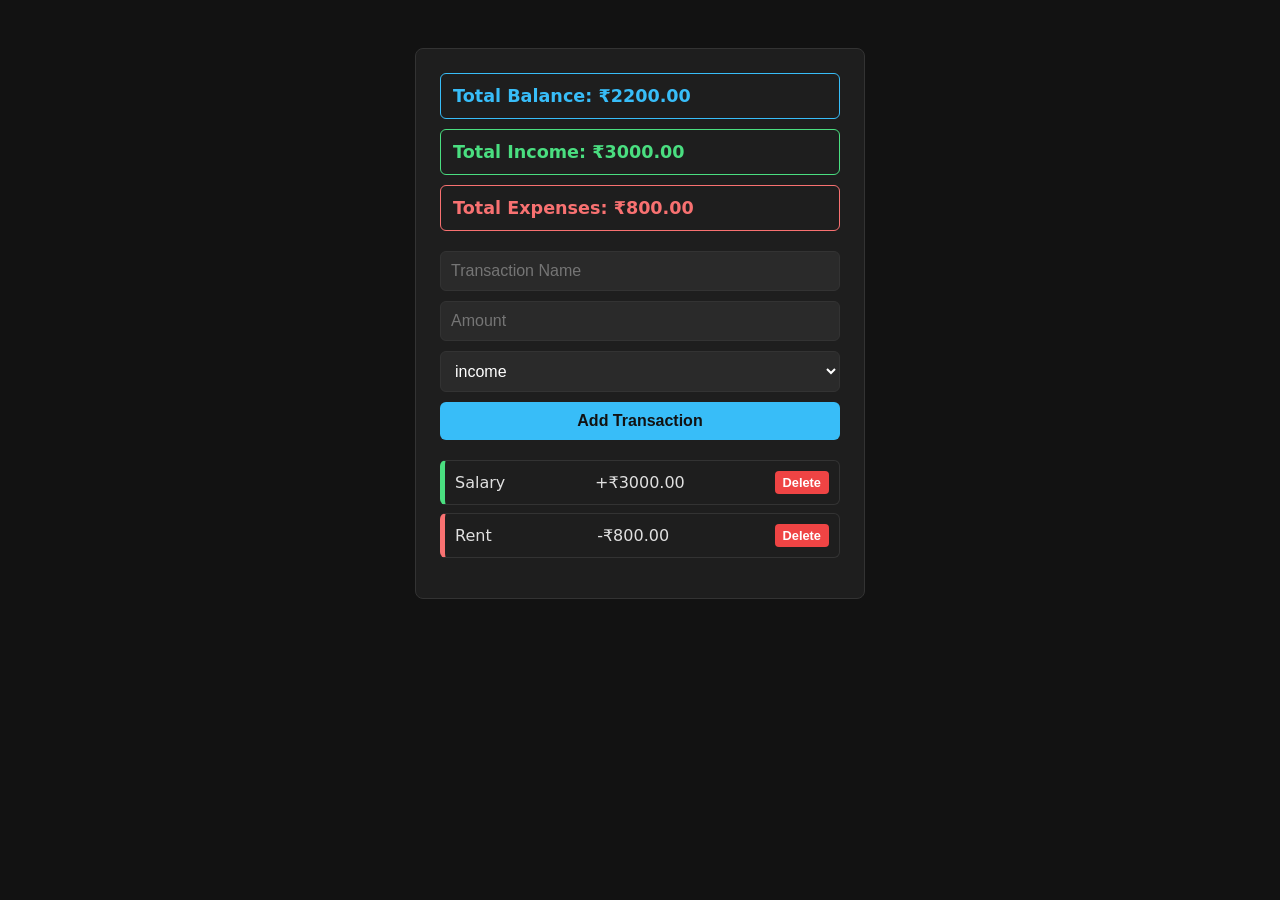
==== index.html @ 2634468b "Feat: Complete Phase 1 layout and Phase 2 core JS CRUD logic" ====
<!DOCTYPE html>
<html lang="en">
<head>
    <meta charset="UTF-8">
    <meta name="viewport" content="width=device-width, initial-scale=1.0">
    <title>Expense Tracker</title>
    <link rel="stylesheet" href="styles.css">
</head>
<body>
    <main>
        <!-- Dashboard Section -->
        <section>
            <div id="total-balance">Total Balance: ₹0.00</div>
            <div id="total-income">Total Income: ₹0.00</div>
            <div id="total-expense">Total Expenses: ₹0.00</div>
        </section>

        <!-- Entry Form -->
        <form id="transaction-form">
            <input type="text" id="text" placeholder="Transaction Name" required>
            <input type="number" id="amount" placeholder="Amount" step="0.01" required>
            <select id="type" required>
                <option value="income">income</option>
                <option value="expense">expense</option>
            </select>
            <button type="submit">Add Transaction</button>
        </form>

        <!-- Transaction List -->
        <ul id="transaction-list"></ul>
    </main>

    <script src="app.js"></script>
</body>
</html>
---- styles.css ----
/* Base Styling & Dark Theme */
body {
    background-color: #121212;
    color: #e0e0e0;
    font-family: system-ui, -apple-system, sans-serif;
    display: flex;
    justify-content: center;
    padding: 40px 20px;
}

main {
    width: 100%;
    max-width: 400px;
    border: 1px solid #333;
    border-radius: 8px;
    padding: 24px;
    background-color: #1e1e1e;
}

/* Dashboard Section (Stack Layout with border outlines) */
section {
    display: flex;
    flex-direction: column;
    gap: 10px;
    margin-bottom: 20px;
}

#total-balance, #total-income, #total-expense {
    padding: 12px;
    border: 1px solid #333;
    border-radius: 6px;
    font-size: 1.1rem;
    font-weight: bold;
}

#total-balance {
    color: #38bdf8;
    border-color: #38bdf8;
}

#total-income {
    color: #4ade80;
    border-color: #4ade80;
}

#total-expense {
    color: #f87171;
    border-color: #f87171;
}

/* Entry Form */
#transaction-form {
    display: flex;
    flex-direction: column;
    gap: 10px;
    margin-bottom: 20px;
}

input, select, button {
    padding: 10px;
    border: 1px solid #333;
    border-radius: 6px;
    background-color: #2a2a2a;
    color: #fff;
    font-size: 1rem;
    outline: none;
}

button {
    background-color: #38bdf8;
    color: #121212;
    font-weight: bold;
    cursor: pointer;
    border: none;
}

button:hover {
    background-color: #0ea5e9;
}

/* Transaction List */
#transaction-list {
    list-style: none;
    padding: 0;
    display: flex;
    flex-direction: column;
    gap: 8px;
}

#transaction-list li {
    display: flex;
    justify-content: space-between;
    align-items: center;
    padding: 10px;
    border: 1px solid #333;
    border-radius: 6px;
}

#transaction-list li.income-item {
    border-left: 5px solid #4ade80;
}

#transaction-list li.expense-item {
    border-left: 5px solid #f87171;
}

#transaction-list button {
    padding: 4px 8px;
    background-color: #ef4444;
    color: #fff;
    font-size: 0.8rem;
    cursor: pointer;
    border-radius: 4px;
    border: none;
}

#transaction-list button:hover {
    background-color: #dc2626;
}
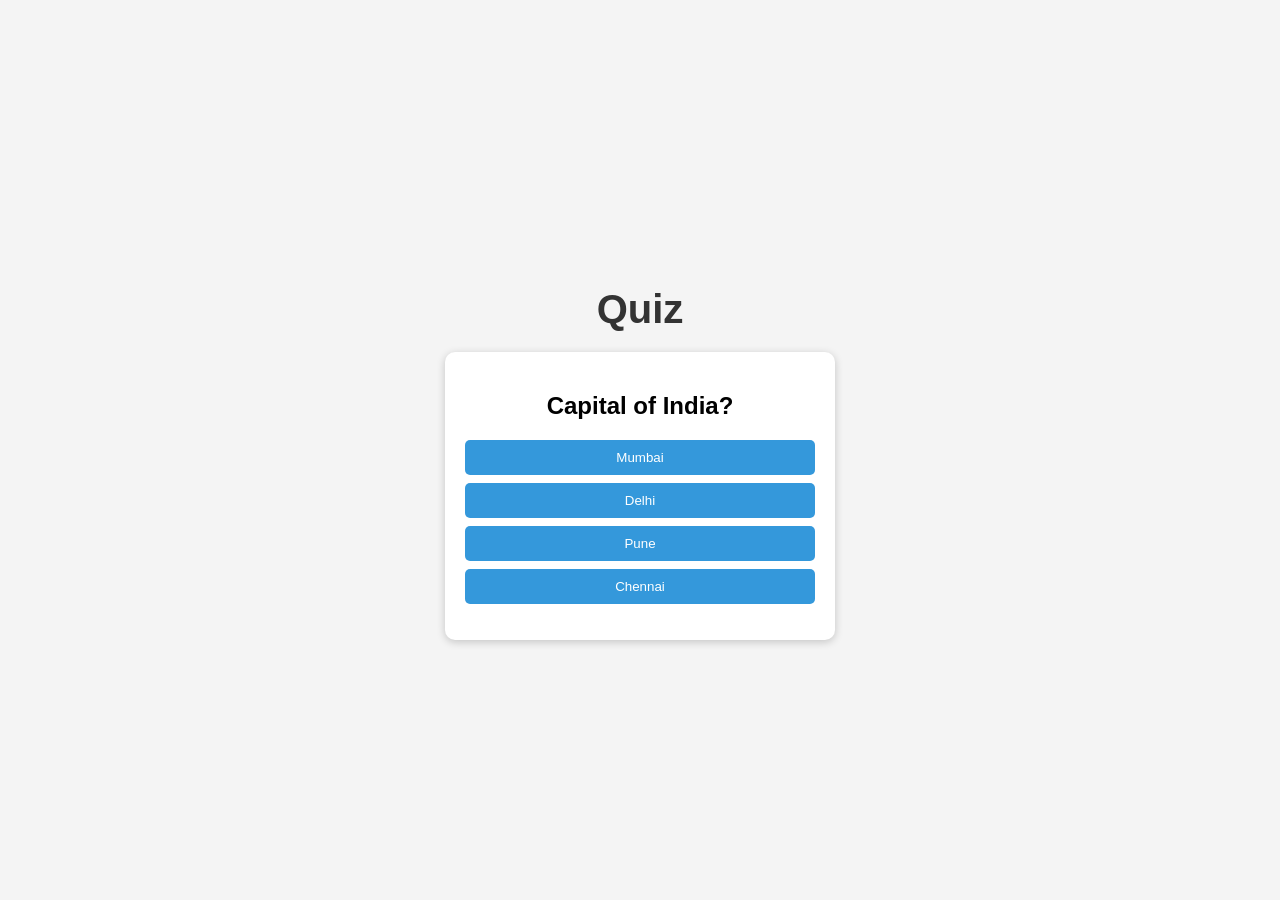
==== commit daac1223: "Add files via upload" ====
--- a/index.html
+++ b/index.html
@@ -3,33 +3,16 @@
 <head>
     <meta charset="UTF-8">
     <meta name="viewport" content="width=device-width, initial-scale=1.0">
-    <title>Expense Tracker</title>
-    <link rel="stylesheet" href="styles.css">
+    <title>Document</title>
+    <link rel="stylesheet" href="index.css">
 </head>
+<script src="index.js" defer></script>
 <body>
-    <main>
-        <!-- Dashboard Section -->
-        <section>
-            <div id="total-balance">Total Balance: ₹0.00</div>
-            <div id="total-income">Total Income: ₹0.00</div>
-            <div id="total-expense">Total Expenses: ₹0.00</div>
-        </section>
-
-        <!-- Entry Form -->
-        <form id="transaction-form">
-            <input type="text" id="text" placeholder="Transaction Name" required>
-            <input type="number" id="amount" placeholder="Amount" step="0.01" required>
-            <select id="type" required>
-                <option value="income">income</option>
-                <option value="expense">expense</option>
-            </select>
-            <button type="submit">Add Transaction</button>
-        </form>
-
-        <!-- Transaction List -->
-        <ul id="transaction-list"></ul>
-    </main>
-
-    <script src="app.js"></script>
+    <h1>Quiz</h1>
+    <div class="quiz-box">
+        <h2 id="question"></h2>
+        <div id="options"></div>
+        <p id="result"></p>
+    </div>
 </body>
 </html>
--- a/index.css
+++ b/index.css
@@ -0,0 +1,57 @@
+body{
+        font-family: Arial, sans-serif;
+        background: #f4f4f4;
+        display: flex;
+        justify-content: center;
+        align-items: center;
+        height: 100vh;
+    }
+
+    .quiz-box{
+        background: white;
+        padding: 20px;
+        width: 350px;
+        border-radius: 10px;
+        box-shadow: 0 2px 8px rgba(0,0,0,0.2);
+        text-align: center;
+    }
+
+    h2{
+        margin-bottom: 20px;
+    }
+
+    button{
+        display: block;
+        width: 100%;
+        padding: 10px;
+        margin: 8px 0;
+        border: none;
+        border-radius: 5px;
+        background: #3498db;
+        color: white;
+        cursor: pointer;
+    }
+
+    button:hover{
+        background: #2980b9;
+    }
+
+    #result{
+        margin-top: 15px;
+        font-weight: bold;
+    }
+    h1 {
+    text-align: center;
+    font-size: 40px;
+    color: #333;
+    margin-bottom: 20px;
+}
+body {
+    display: flex;
+    flex-direction: column;
+    justify-content: center;
+    align-items: center;
+    min-height: 100vh;
+    margin: 0;
+    background: #f4f4f4;
+}
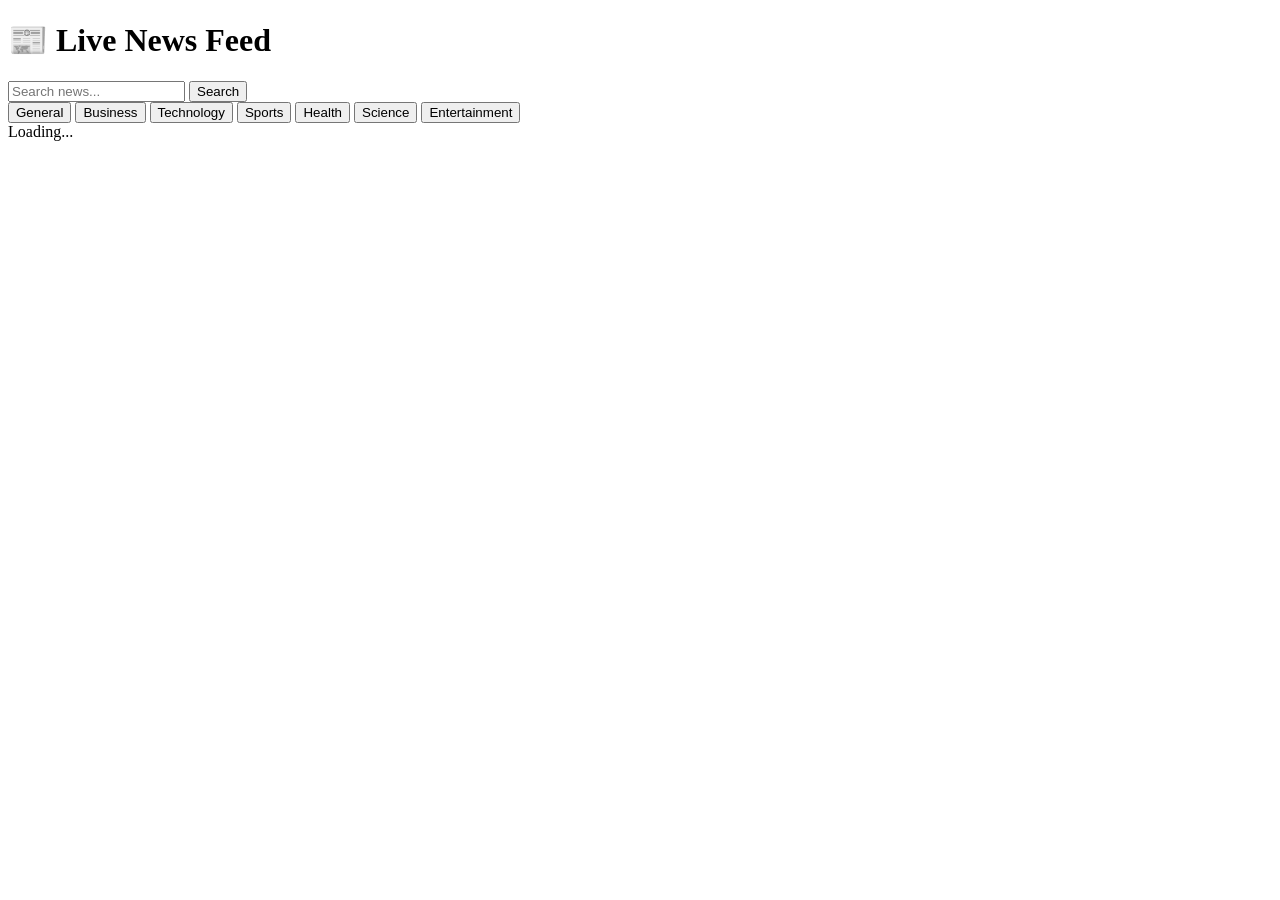
==== commit 66074699: "Add files via upload" ====
--- a/index.html
+++ b/index.html
@@ -3,16 +3,39 @@
 <head>
     <meta charset="UTF-8">
     <meta name="viewport" content="width=device-width, initial-scale=1.0">
-    <title>Document</title>
-    <link rel="stylesheet" href="index.css">
+    <title>Live News Feed</title>
+    <link rel="stylesheet" href="style.css">
 </head>
-<script src="index.js" defer></script>
 <body>
-    <h1>Quiz</h1>
-    <div class="quiz-box">
-        <h2 id="question"></h2>
-        <div id="options"></div>
-        <p id="result"></p>
+
+    <h1>📰 Live News Feed</h1>
+
+    <div class="search-box">
+        <input
+            type="text"
+            id="searchInput"
+            placeholder="Search news..."
+        >
+        <button id="searchBtn">Search</button>
     </div>
+
+    <div class="categories">
+        <button class="category" data-category="general">General</button>
+        <button class="category" data-category="business">Business</button>
+        <button class="category" data-category="technology">Technology</button>
+        <button class="category" data-category="sports">Sports</button>
+        <button class="category" data-category="health">Health</button>
+        <button class="category" data-category="science">Science</button>
+        <button class="category" data-category="entertainment">Entertainment</button>
+    </div>
+
+    <div id="spinner">Loading...</div>
+
+    <div id="error"></div>
+
+    <div id="newsContainer"></div>
+
+    <script src="script.js"></script>
+
 </body>
 </html>
